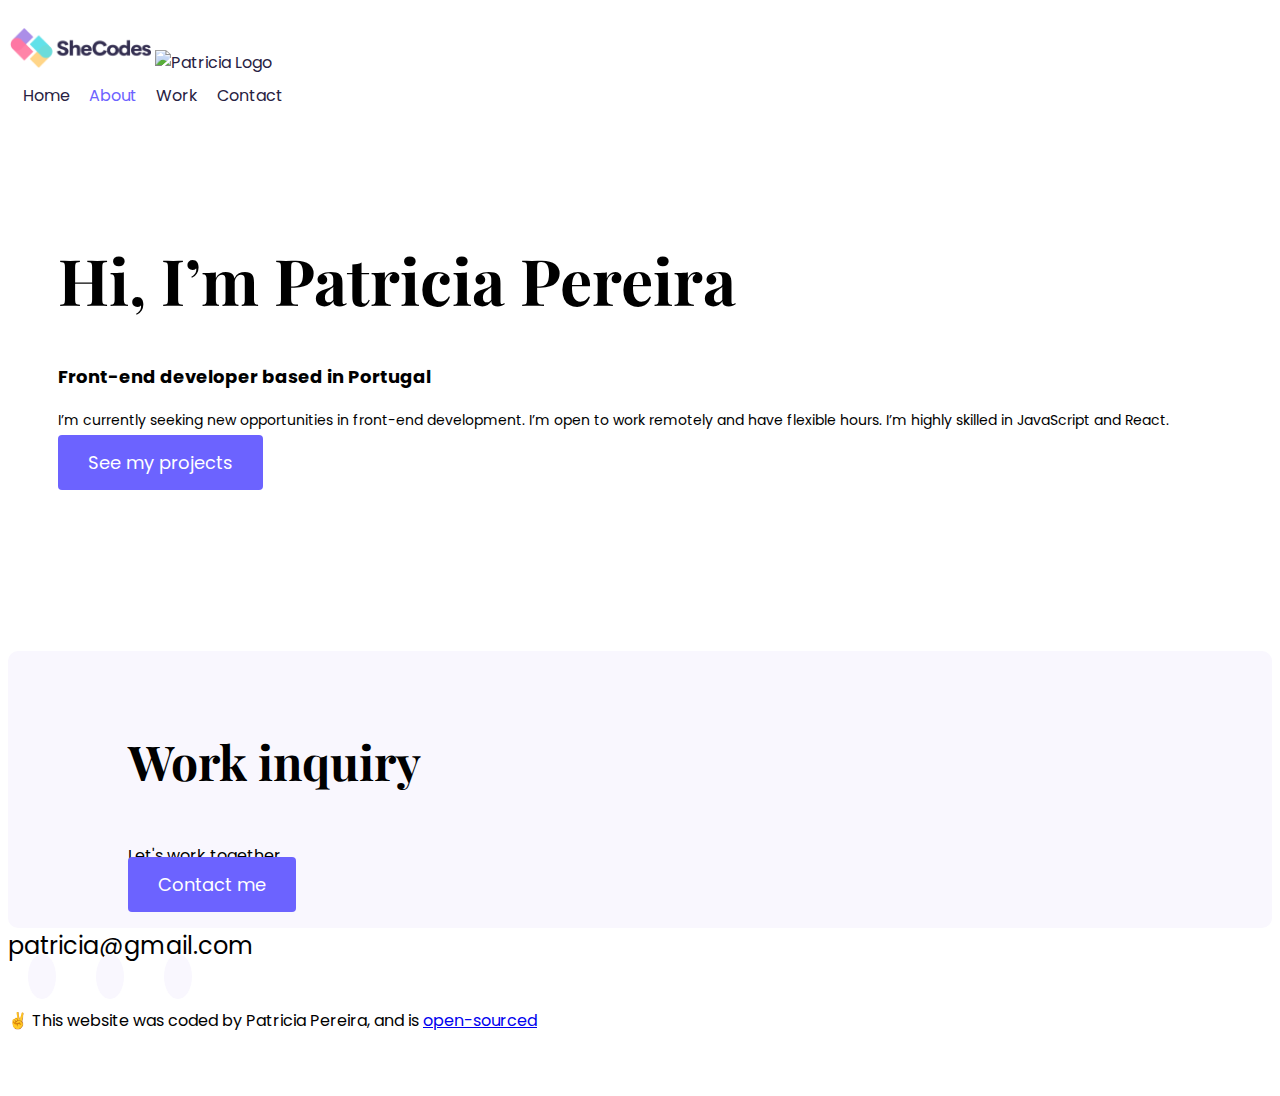
==== about.html @ ce54a1bc "upgraded html and css and added new images . i also added new files on html contact,work,about" ====
<!DOCTYPE html>
<html lang="en">
  <head>
    <meta charset="UTF-8" />
    <meta http-equiv="X-UA-Compatible" content="IE=edge" />
    <meta name="viewport" content="width=device-width, initial-scale=1.0" />
    <title>SheCodes Portfolio</title>

    <link
      href="https://cdn.jsdelivr.net/npm/bootstrap@5.0.0-beta2/dist/css/bootstrap.min.css"
      rel="stylesheet"
      integrity="sha384-BmbxuPwQa2lc/FVzBcNJ7UAyJxM6wuqIj61tLrc4wSX0szH/Ev+nYRRuWlolflfl"
      crossorigin="anonymous"
    />
    <link rel="preconnect" href="https://fonts.gstatic.com" />
    <link
      href="https://fonts.googleapis.com/css2?family=Playfair+Display:wght@700&family=Poppins:wght@500;700&display=swap"
      rel="stylesheet"
    />
    <link rel="stylesheet" href="styles.css" />

    <script
      src="https://cdn.jsdelivr.net/npm/bootstrap@5.0.0-beta2/dist/js/bootstrap.bundle.min.js"
      integrity="sha384-b5kHyXgcpbZJO/tY9Ul7kGkf1S0CWuKcCD38l8YkeH8z8QjE0GmW1gYU5S9FOnJ0"
      crossorigin="anonymous"
    ></script>
    <script
      src="https://kit.fontawesome.com/ddc3ee268a.js"
      crossorigin="anonymous"
    ></script>
  </head>
  <body>
    <div class="container">
      <nav class="d-flex justify-content-between">
        <a href="/" title="Homepage">
          <img
            src="images/logo.png"
            class="logo d-none d-md-block"
            alt="Patricia Logo"
          />
          <img
            src="images/logo-small.jpg"
            class="logo d-block d-md-none"
            alt="Patricia Logo"
          />
        </a>
        <ul>
          <li>
            <a href="index.html" title="Homepage"> Home</a>
          </li>
          <li class="active">
            <a href="about.html" title="About Patricia"> About</a>
          </li>
          <li>
            <a href="work.html" title="Patricia's work"> Work</a>
          </li>
          <li>
            <a href="contact.html" title="Contact Patricia"> Contact</a>
          </li>
        </ul>
      </nav>
    </div>
    <div class="content-container container">
      <div class="row">
        <div class="col-lg-6">
          <div class="content">
            <h1 class="mb-4">Hi, I’m Patricia Pereira</h1>
            <h2 class="mb-4">Front-end developer based in Portugal </h2>
            <p class="mb-5">
              I’m currently seeking new opportunities in front-end development. I’m open to work remotely and have flexible hours. I’m highly skilled in JavaScript and React.
            </p>
            <a href="work.html" class="btn btn-branding">See my projects</a>
          </div>
        </div>
        <div class="col-lg-6">
          <img src="images/patricia.png" alt="" class="img-fluid" />
        </div>
      </div>
    </div>
    <footer class="container">
      <div class="contact-box justify-content-between mb-5 d-none d-md-flex">
        <div>
          <h3>Work inquiry</h3>
          <p class="text-muted">Let's work together</p>
        </div>
        <div>
          <a
            href="contact.html"
            class="btn btn-branding mt-3"
            title="Contact Patricia"
          >
            Contact me
          </a>
        </div>
      </div>
      <div class="d-flex justify-content-center mb-5">
        <a
          href="mailto:patricia@gmail.com"
          class="email-link"
          title="Email Patricia"
        >
          patricia@gmail.com
        </a>
      </div>
      <div class="social-links d-flex justify-content-center">
        <a
          href="https://www.github.com/patricia"
          target="_blank"
          title="GitHub Profile"
        >
          <i class="fab fa-github"></i>
        </a>
        <a
          href="https://www.instragram.com/patricia"
          target="_blank"
          title="instragram Profile"
        >
          <i class="fab fa-instagram"></i>
        </a>
        <a
          href="https://www.twitter.com/patricia"
          target="_blank"
          title="Twitter Profile"
        >
          <i class="fab fa-twitter"></i>
        </a>
      </div>
      <p class="text-center mt-5">
        ✌️ This website was coded by Patricia Pereira, and is
        <a
          href="https://github.com/matthieua/portfolio-project"
          target="_blank"
        >
          open-sourced
        </a>
      </p>
    </footer>
  </body>
</html>
---- styles.css ----
:root {
  --branding-color: #6c63ff;
  --secondary-color: #f9f7fe;
  --heading-font-family: "Playfair Display", serif;
  --default-font-family: "Poppins", sans-serif;
}

body {
  font-family: var(--default-font-family);
}

h1,
h2,
h3,
h4,
h5,
h6 {
  color: black;
  font-family: var(--heading-font-family);
  font-weight: bold;
}

h1 {
  font-size: 96px;
  line-height: 1.5;
}

h2 {
  font-size: 64px;
}

h3 {
  font-size: 48px;
}

p {
  font-weight: normal;
  font-size: 16px;
  line-height: 30px;
}

.hero {
  background: var(--secondary-color);
  text-align: center;
  padding: 80px 20px;
}

.hero p {
  font-size: 36px;
  font-weight: bold;
  margin: 0;
  color: #272142;
}

.hero h2 {
  font-family: var(--heading-font-family);
  font-weight: normal;
  line-height: 1.5;
  font-size: 24px;
}

.content-container {
  padding: 60px 20px;
}

.content h1 {
  font-size: 64px;
  line-height: 80px;
}

.content h2 {
  font-size: 18px;
  font-family: var(--default-font-family);
}

.content h3 {
  font-size: 24px;
  line-height: 1.5;

  font-family: var(--default-font-family);
}

.content p {
  font-size: 14px;
}

.content {
  margin: 30px;
}

.btn-branding {
  background: var(--branding-color);
  border-radius: 4px;
  color: white;
  text-decoration: none;
  font-size: 18px;
  line-height: 27px;
  padding: 15px 30px;
}

.btn-branding:hover {
  color: white;
}

.btn-branding-outline {
  color: var(--branding-color);
  border: 1px solid var(--branding-color);
  border-radius: 4px;
  font-size: 18px;
  text-decoration: none;
  line-height: 27px;
  padding: 15px 30px;
}

.btn-branding-outline:hover {
  background: var(--branding-color);
  color: white;
}

.project-desciption {
  padding: 120px 60px;
}

.logo {
  max-height: 40px;
}

nav {
  padding: 20px 0;
}

nav ul {
  padding: 0;
  margin: 0;
}

nav li {
  display: inline;
  list-style: none;
  line-height: 42px;
  margin-left: 15px;
}

nav a {
  text-decoration: none;
  color: #272142;
  transition: all 100ms ease-in-out;
}

nav a:hover,
nav li.active a {
  color: var(--branding-color);
}

footer {
  margin: 60px 0;
}

footer .contact-box {
  background: var(--secondary-color);
  padding: 30px 120px;
  border-radius: 10px;
}

footer .contact-box p {
  margin: 0;
}

footer .email-link {
  text-decoration: none;
  color: black;
  font-size: 24px;
}

footer .email-link:hover {
  color: var(--branding-color);
}

footer .social-links a {
  margin: 0 20px;
  color: var(--branding-color);
  background: var(--secondary-color);
  padding: 10px 14px;
  border-radius: 50%;
  font-size: 18px;
  transition: all 100ms ease-in-out;
}

footer .social-links a:hover {
  color: white;
  background: var(--branding-color);
}

@media (max-width: 900px) {
  h1 {
    font-size: 44px;
    line-height: 1.5;
  }

  h2 {
    font-size: 44px;
  }

  h3 {
    font-size: 26px;
  }

  .content {
    text-align: center;
    padding: 0;
  }

  .project-desciption {
    padding: 0;
    text-align: center;
  }
}
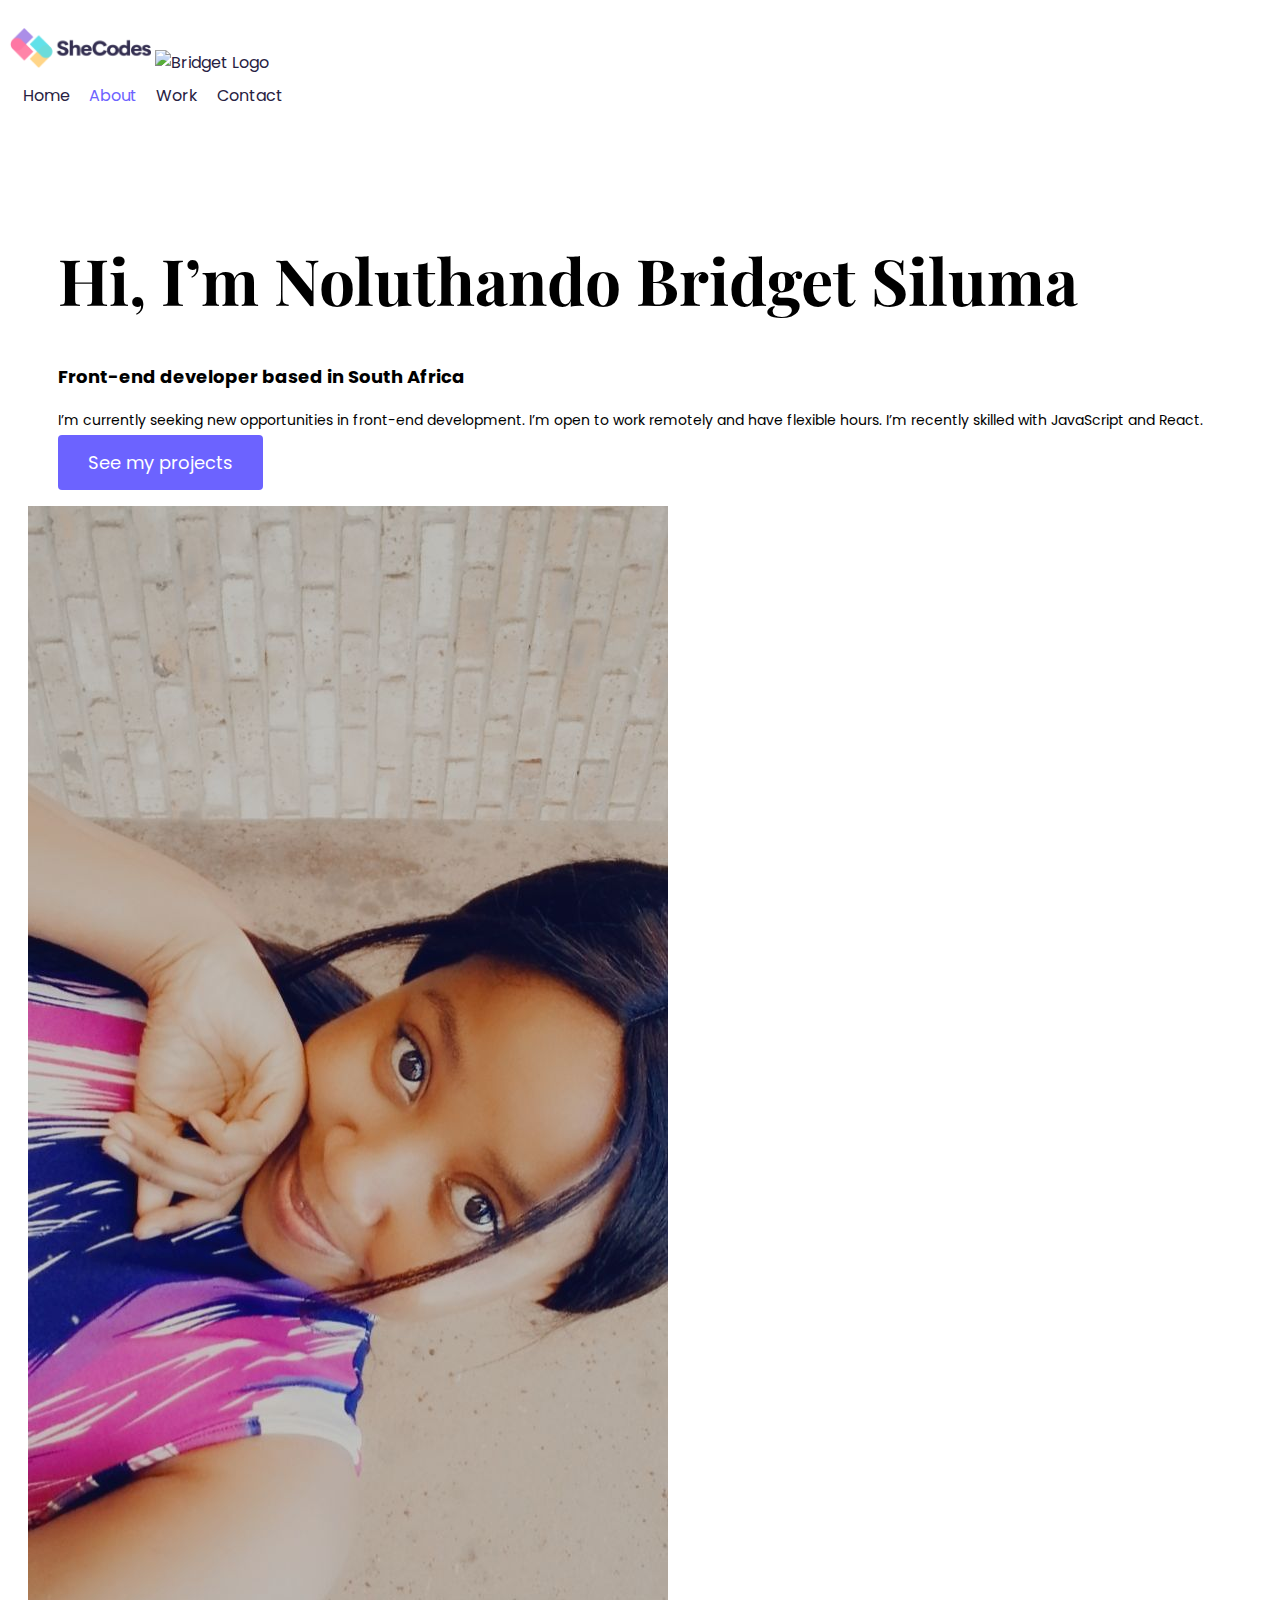
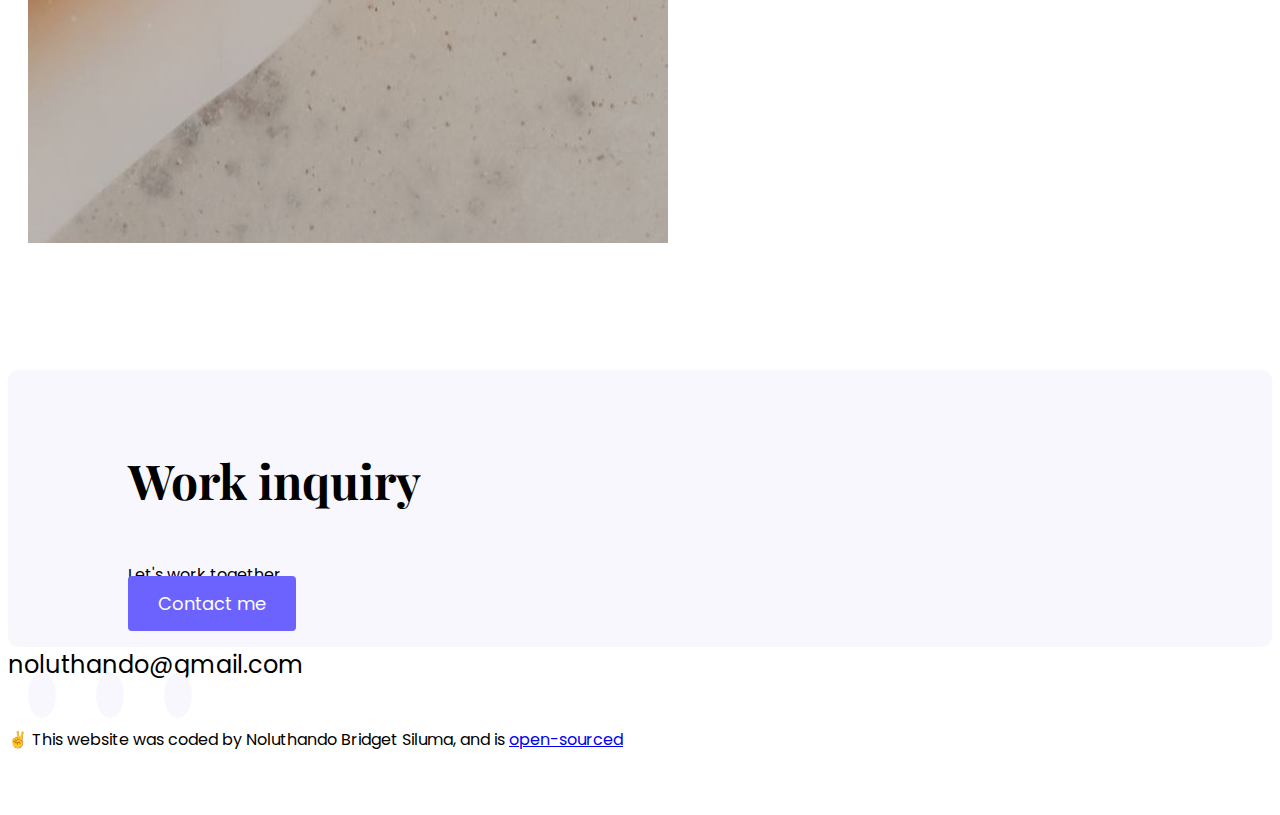
==== commit d4fa5f87: "updated html" ====
--- a/about.html
+++ b/about.html
@@ -4,7 +4,7 @@
     <meta charset="UTF-8" />
     <meta http-equiv="X-UA-Compatible" content="IE=edge" />
     <meta name="viewport" content="width=device-width, initial-scale=1.0" />
-    <title>SheCodes Portfolio</title>
+    <title>Final Project Portfolio</title>
 
     <link
       href="https://cdn.jsdelivr.net/npm/bootstrap@5.0.0-beta2/dist/css/bootstrap.min.css"
@@ -32,16 +32,16 @@
   <body>
     <div class="container">
       <nav class="d-flex justify-content-between">
-        <a href="/" title="Homepage">
+        <a href="#" title="Homepage">
           <img
             src="images/logo.png"
             class="logo d-none d-md-block"
-            alt="Patricia Logo"
+            alt="Bridget Logo"
           />
           <img
             src="images/logo-small.jpg"
             class="logo d-block d-md-none"
-            alt="Patricia Logo"
+            alt="Bridget Logo"
           />
         </a>
         <ul>
@@ -49,13 +49,13 @@
             <a href="index.html" title="Homepage"> Home</a>
           </li>
           <li class="active">
-            <a href="about.html" title="About Patricia"> About</a>
+            <a href="about.html" title="About Bridget"> About</a>
           </li>
           <li>
-            <a href="work.html" title="Patricia's work"> Work</a>
+            <a href="work.html" title="Bridget's work"> Work</a>
           </li>
           <li>
-            <a href="contact.html" title="Contact Patricia"> Contact</a>
+            <a href="contact.html" title="Contact Bridget"> Contact</a>
           </li>
         </ul>
       </nav>
@@ -64,16 +64,16 @@
       <div class="row">
         <div class="col-lg-6">
           <div class="content">
-            <h1 class="mb-4">Hi, I’m Patricia Pereira</h1>
-            <h2 class="mb-4">Front-end developer based in Portugal </h2>
+            <h1 class="mb-4">Hi, I’m Noluthando Bridget Siluma</h1>
+            <h2 class="mb-4">Front-end developer based in South Africa </h2>
             <p class="mb-5">
-              I’m currently seeking new opportunities in front-end development. I’m open to work remotely and have flexible hours. I’m highly skilled in JavaScript and React.
+              I’m currently seeking new opportunities in front-end development. I’m open to work remotely and have flexible hours. I’m recently skilled with JavaScript and React.
             </p>
             <a href="work.html" class="btn btn-branding">See my projects</a>
           </div>
         </div>
         <div class="col-lg-6">
-          <img src="images/patricia.png" alt="" class="img-fluid" />
+          <img src="images/noluthando.jpg" alt="" class="img-fluid" />
         </div>
       </div>
     </div>
@@ -87,7 +87,7 @@
           <a
             href="contact.html"
             class="btn btn-branding mt-3"
-            title="Contact Patricia"
+            title="Contact Bridget"
           >
             Contact me
           </a>
@@ -95,16 +95,16 @@
       </div>
       <div class="d-flex justify-content-center mb-5">
         <a
-          href="mailto:patricia@gmail.com"
+          href="mailto:noluthando@gmail.com"
           class="email-link"
-          title="Email Patricia"
+          title="Email noluthando"
         >
-          patricia@gmail.com
+          noluthando@gmail.com
         </a>
       </div>
       <div class="social-links d-flex justify-content-center">
         <a
-          href="https://www.github.com/patricia"
+          href="https://www.github.com/Bridget2960"
           target="_blank"
           title="GitHub Profile"
         >
@@ -126,9 +126,9 @@
         </a>
       </div>
       <p class="text-center mt-5">
-        ✌️ This website was coded by Patricia Pereira, and is
+        ✌️ This website was coded by Noluthando Bridget Siluma, and is
         <a
-          href="https://github.com/matthieua/portfolio-project"
+          href="https://github.com/Bridget2960/final-project"
           target="_blank"
         >
           open-sourced
